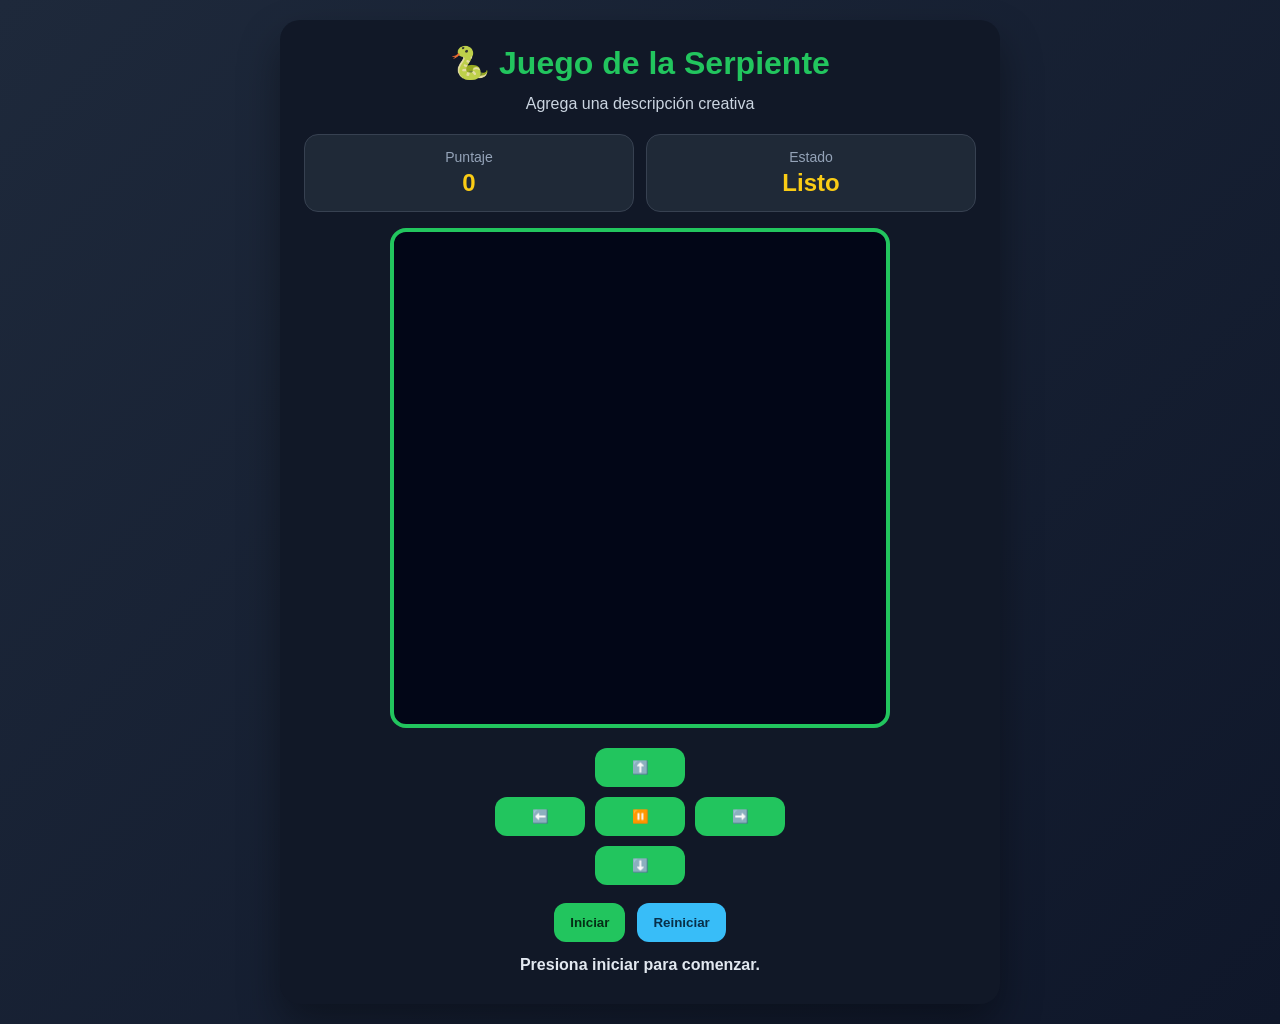
==== serpiente.html @ 642b3e45 "Primer commit Proyecto juego de la serpiente" ====
<!DOCTYPE html>
<html lang="es">
<head>
  <meta charset="UTF-8" />
  <meta name="viewport" content="width=device-width, initial-scale=1.0" />
  <title>Juego de la Serpiente - Taller</title>
   <link rel="stylesheet" href="serpiente.css">
</head>
<body>
  <main class="contenedor-juego">
    <h1>🐍 Juego de la Serpiente</h1>
    <p class="descripcion">
      Agrega una descripción creativa
    </p>

    <section class="panel-info">
      <div class="tarjeta-info">
        <span>Puntaje</span>
        <strong id="puntaje">0</strong>
      </div>
      <div class="tarjeta-info">
        <span>Estado</span>
        <strong id="estado">Listo</strong>
      </div>
    </section>

    <canvas id="canvasJuego" width="500" height="500"></canvas>

    <section class="controles">
      <button class="vacio">-</button>
      <button onclick="cambiarDireccion('arriba')">⬆️</button>
      <button class="vacio">-</button>

      <button onclick="cambiarDireccion('izquierda')">⬅️</button>
      <button onclick="pausarJuego()">⏸️</button>
      <button onclick="cambiarDireccion('derecha')">➡️</button>

      <button class="vacio">-</button>
      <button onclick="cambiarDireccion('abajo')">⬇️</button>
      <button class="vacio">-</button>
    </section>

    <section class="acciones">
      <button onclick="iniciarJuego()">Iniciar</button>
      <button class="secundario" onclick="reiniciarJuego()">Reiniciar</button>
    </section>

    <p id="mensaje" class="mensaje">Presiona iniciar para comenzar.</p>
  </main>

  <script src="serpiente.js"></script>
</body>
</html>
---- serpiente.css ----
* {
    box-sizing: border-box;
    margin: 0;
    padding: 0;
    font-family: Arial, Helvetica, sans-serif;
}

body {
    min-height: 100vh;
    background: linear-gradient(135deg, #1e293b, #0f172a);
    color: white;
    display: flex;
    justify-content: center;
    align-items: center;
    padding: 20px;
}

.contenedor-juego {
    width: 100%;
    max-width: 720px;
    background: #111827;
    border-radius: 20px;
    padding: 24px;
    box-shadow: 0 20px 40px rgba(0, 0, 0, 0.35);
    text-align: center;
}

h1 {
    margin-bottom: 10px;
    font-size: 32px;
    color: #22c55e;
}

.descripcion {
    margin-bottom: 18px;
    color: #cbd5e1;
    line-height: 1.5;
}

.panel-info {
    display: flex;
    justify-content: space-between;
    gap: 12px;
    margin-bottom: 16px;
    flex-wrap: wrap;
}

.tarjeta-info {
    flex: 1;
    min-width: 150px;
    background: #1f2937;
    padding: 14px;
    border-radius: 14px;
    border: 1px solid #374151;
}

.tarjeta-info span {
    display: block;
    font-size: 14px;
    color: #94a3b8;
    margin-bottom: 4px;
}

.tarjeta-info strong {
    font-size: 24px;
    color: #facc15;
}

canvas {
    width: 100%;
    max-width: 500px;
    background: #020617;
    border: 4px solid #22c55e;
    border-radius: 16px;
    display: block;
    margin: 0 auto 20px auto;
}

.controles {
    display: grid;
    grid-template-columns: repeat(3, 90px);
    gap: 10px;
    justify-content: center;
    align-items: center;
    margin-bottom: 18px;
}

.controles button,
.acciones button {
    border: none;
    border-radius: 12px;
    padding: 12px 16px;
    background: #22c55e;
    color: #052e16;
    font-weight: bold;
    cursor: pointer;
    transition: 0.2s;
}

.controles button:hover,
.acciones button:hover {
    transform: scale(1.05);
    background: #86efac;
}

.vacio {
    visibility: hidden;
}

.acciones {
    display: flex;
    justify-content: center;
    gap: 12px;
    flex-wrap: wrap;
}

.acciones .secundario {
    background: #38bdf8;
    color: #082f49;
}

.mensaje {
    margin-top: 14px;
    color: #e2e8f0;
    min-height: 24px;
    font-weight: bold;
}

@media (max-width: 520px) {
    h1 {
        font-size: 24px;
    }

    .controles {
        grid-template-columns: repeat(3, 75px);
    }

    .controles button,
    .acciones button {
        padding: 10px;
    }
}
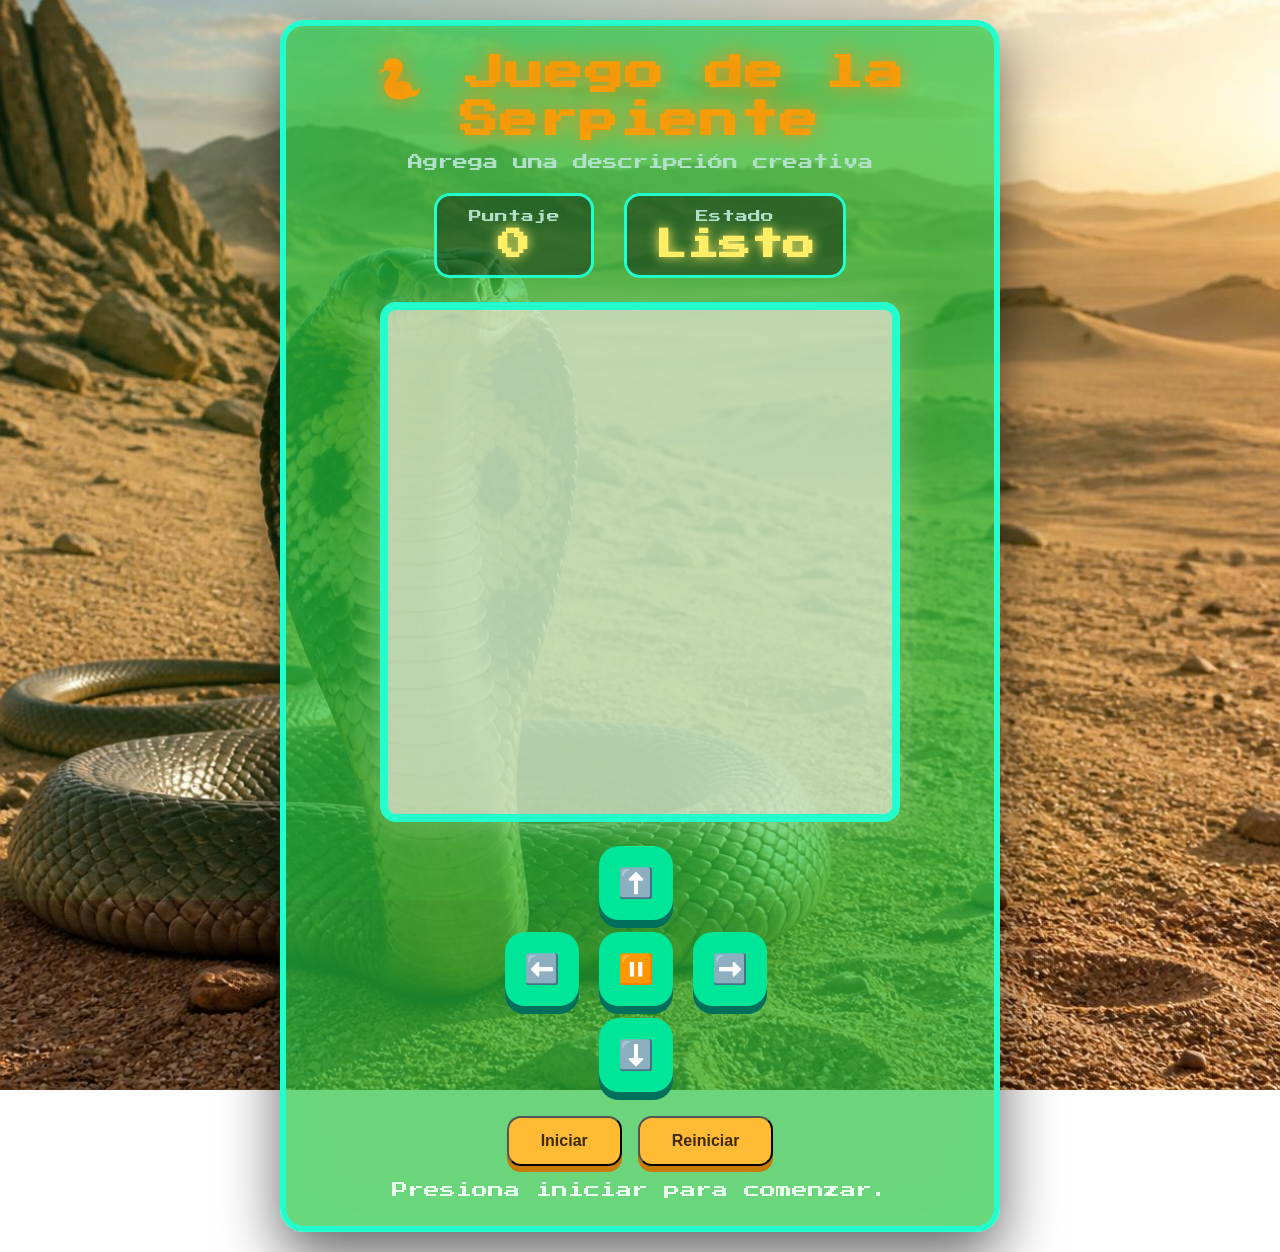
==== commit dc7ae276: "Mejoras en la interfaz grafica del juego" ====
--- a/serpiente.html
+++ b/serpiente.html
@@ -4,7 +4,7 @@
   <meta charset="UTF-8" />
   <meta name="viewport" content="width=device-width, initial-scale=1.0" />
   <title>Juego de la Serpiente - Taller</title>
-   <link rel="stylesheet" href="serpiente.css">
+  <link rel="stylesheet" href="serpiente.css">
 </head>
 <body>
   <main class="contenedor-juego">
@@ -43,11 +43,11 @@
     <section class="acciones">
       <button onclick="iniciarJuego()">Iniciar</button>
       <button class="secundario" onclick="reiniciarJuego()">Reiniciar</button>
-    </section>
+    </section><br>
 
     <p id="mensaje" class="mensaje">Presiona iniciar para comenzar.</p>
   </main>
 
   <script src="serpiente.js"></script>
 </body>
-</html>
+</html>
--- a/serpiente.css
+++ b/serpiente.css
@@ -1,142 +1,189 @@
+@import url('https://fonts.googleapis.com/css2?family=Press+Start+2P&display=swap');
+
 * {
     box-sizing: border-box;
     margin: 0;
     padding: 0;
-    font-family: Arial, Helvetica, sans-serif;
+}
+
+:root {
+    --bg: #0F2A1A;
+    --canvas-bg: #1A3A2A;
+    --snake: #44FFAA;
+    --food: #FFEE66;
+    --accent: #22FFCC;
+    --btn-primary: #00E699;
+    --btn-secondary: #FFBB33;
+    --text: #E8FFEE;
+    --text-muted: #B0E0C8;
 }
 
 body {
+    font-family: 'Press Start 2P', system-ui, sans-serif;
+    color: var(--text);
     min-height: 100vh;
-    background: linear-gradient(135deg, #1e293b, #0f172a);
-    color: white;
     display: flex;
     justify-content: center;
     align-items: center;
     padding: 20px;
+    
+    /* ✅ IMAGEN DE FONDO AGREGADA */
+    background-image: 
+        url('serpiente.jpg'),
+        radial-gradient(circle at 25% 30%, rgba(68, 255, 170, 0.12) 0%, transparent 100%),
+        radial-gradient(circle at 75% 70%, rgba(255, 238, 102, 0.08) 0%, transparent 100%);
+    
+    background-size: cover;           /* La imagen cubre toda la pantalla */
+    background-position: center;      /* Centra la imagen */
+    background-repeat: no-repeat;     /* No repetir la imagen */
+    background-attachment: fixed;     /* La imagen no se mueve al hacer scroll */
+    background-blend-mode: overlay;   /* Mezcla la imagen con los gradientes */
 }
 
 .contenedor-juego {
     width: 100%;
     max-width: 720px;
-    background: #111827;
-    border-radius: 20px;
-    padding: 24px;
-    box-shadow: 0 20px 40px rgba(0, 0, 0, 0.35);
+    background: rgba(36, 192, 59, 0.671);
+    border: 6px solid var(--accent);
+    border-radius: 24px;
+    padding: 28px 20px;
+    box-shadow: 0 25px 60px rgba(0, 0, 0, 0.6),
+                inset 0 0 80px rgba(68, 255, 170, 0.12);
     text-align: center;
 }
 
 h1 {
-    margin-bottom: 10px;
-    font-size: 32px;
-    color: #22c55e;
+    font-size: 2.4rem;
+    margin-bottom: 12px;
+    background: orange;
+    -webkit-background-clip: text;
+    -webkit-text-fill-color: transparent;
+    text-shadow: 0 0 20px rgba(232, 144, 21, 0.979);
+    letter-spacing: 2px;
 }
 
 .descripcion {
-    margin-bottom: 18px;
-    color: #cbd5e1;
-    line-height: 1.5;
+    color: var(--text-muted);
+    margin-bottom: 20px;
+    font-size: 0.95rem;
+    line-height: 1.4;
 }
 
 .panel-info {
     display: flex;
-    justify-content: space-between;
-    gap: 12px;
-    margin-bottom: 16px;
+    justify-content: center;
+    gap: 30px;
+    margin-bottom: 24px;
     flex-wrap: wrap;
 }
 
 .tarjeta-info {
-    flex: 1;
-    min-width: 150px;
-    background: #1f2937;
-    padding: 14px;
-    border-radius: 14px;
-    border: 1px solid #374151;
+    background: rgba(0, 0, 0, 0.4);
+    padding: 14px 28px;
+    border-radius: 16px;
+    border: 3px solid var(--accent);
+    min-width: 160px;
 }
 
 .tarjeta-info span {
     display: block;
-    font-size: 14px;
-    color: #94a3b8;
-    margin-bottom: 4px;
+    font-size: 0.8rem;
+    color: var(--text-muted);
+    margin-bottom: 6px;
 }
 
 .tarjeta-info strong {
-    font-size: 24px;
-    color: #facc15;
+    font-size: 2rem;
+    color: var(--food);
+    text-shadow: 0 0 12px var(--food);
 }
 
 canvas {
     width: 100%;
-    max-width: 500px;
-    background: #020617;
-    border: 4px solid #22c55e;
+    max-width: 520px;
+    background: rgba(243, 235, 226, 0.68);
+    border: 8px solid var(--accent);
     border-radius: 16px;
     display: block;
-    margin: 0 auto 20px auto;
+    margin: 14px auto;
+    image-rendering: pixelated;
+    box-shadow: 0 0 40px rgba(255, 255, 255, 0.242);
 }
 
+/* Botones tipo almohadilla */
 .controles {
     display: grid;
-    grid-template-columns: repeat(3, 90px);
-    gap: 10px;
+    grid-template-columns: repeat(3, 82px);
+    gap: 12px;
     justify-content: center;
-    align-items: center;
-    margin-bottom: 18px;
+    margin: 24px 0;
 }
 
-.controles button,
-.acciones button {
+.controles button {
+    height: 74px;
+    width: 74px;
     border: none;
-    border-radius: 12px;
-    padding: 12px 16px;
-    background: #22c55e;
-    color: #052e16;
+    border-radius: 20px;
+    font-size: 1.8rem;
     font-weight: bold;
     cursor: pointer;
-    transition: 0.2s;
+    transition: all 0.12s ease;
+    box-shadow: 0 8px 0 #006f5c;
+    background: var(--btn-primary);
+    color: #052e16;
+    display: flex;
+    align-items: center;
+    justify-content: center;
 }
 
-.controles button:hover,
-.acciones button:hover {
-    transform: scale(1.05);
-    background: #86efac;
+.controles button:active {
+    transform: translateY(6px);
+    box-shadow: 0 2px 0 #006f5c;
 }
 
-.vacio {
-    visibility: hidden;
+.vacio { 
+    visibility: hidden; 
 }
 
 .acciones {
     display: flex;
     justify-content: center;
-    gap: 12px;
+    gap: 16px;
     flex-wrap: wrap;
+    margin-top: 10px;
 }
 
-.acciones .secundario {
-    background: #38bdf8;
-    color: #082f49;
+.acciones button {
+    padding: 14px 32px;
+    font-size: 1rem;
+    border-radius: 14px;
+    box-shadow: 0 6px 0 #c97a00;
+    background: var(--btn-secondary);
+    color: #3d2a00;
+    font-weight: bold;
+    cursor: pointer;
+    transition: all 0.12s ease;
 }
 
-.mensaje {
-    margin-top: 14px;
-    color: #e2e8f0;
-    min-height: 24px;
-    font-weight: bold;
+.acciones button:active {
+    transform: translateY(4px);
+    box-shadow: 0 2px 0 #c97a00;
 }
 
-@media (max-width: 520px) {
+/* Responsive */
+@media (max-width: 600px) {
+    .contenedor-juego {
+        padding: 20px 15px;
+    }
     h1 {
-        font-size: 24px;
+        font-size: 1.9rem;
     }
-
     .controles {
-        grid-template-columns: repeat(3, 75px);
+        grid-template-columns: repeat(3, 68px);
     }
-
-    .controles button,
-    .acciones button {
-        padding: 10px;
+    .controles button {
+        height: 62px;
+        width: 62px;
+        font-size: 1.6rem;
     }
 }
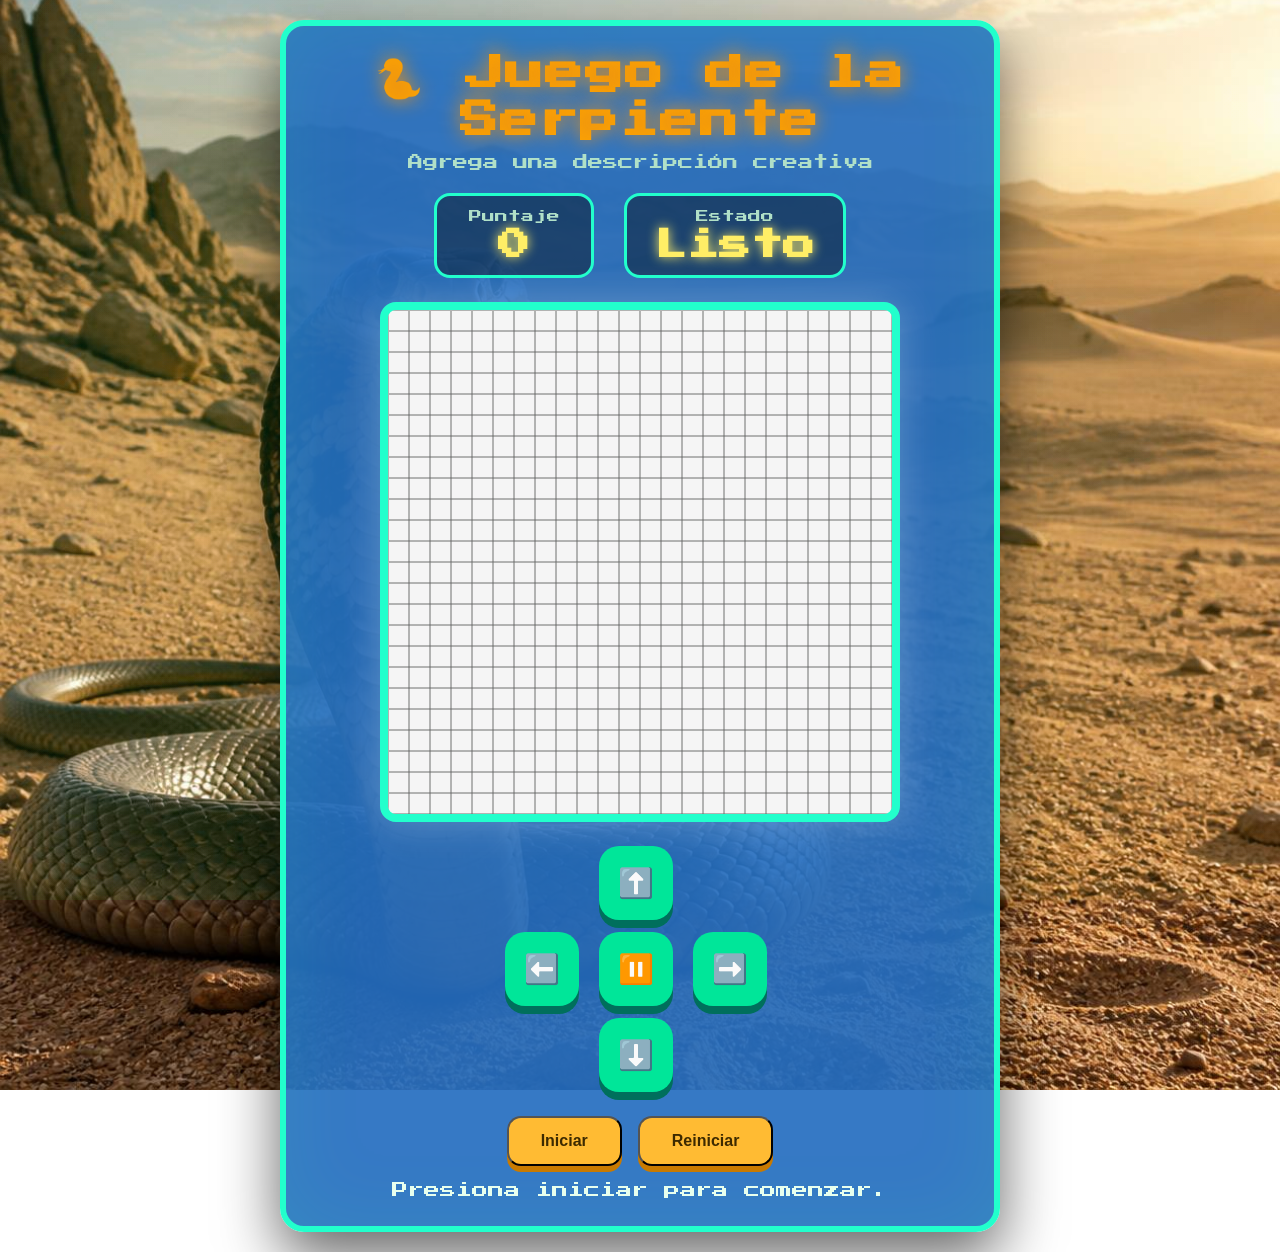
==== commit 124ca171: "dibujar cuadricula// 2 for//" ====
--- a/serpiente.html
+++ b/serpiente.html
@@ -24,7 +24,7 @@
       </div>
     </section>
 
-    <canvas id="canvasJuego" width="500" height="500"></canvas>
+    <canvas id="canvasJuego" width="600" height="600"></canvas>
 
     <section class="controles">
       <button class="vacio">-</button>
--- a/serpiente.css
+++ b/serpiente.css
@@ -43,7 +43,7 @@
 .contenedor-juego {
     width: 100%;
     max-width: 720px;
-    background: rgba(36, 192, 59, 0.671);
+    background: rgba(36, 109, 192, 0.919);
     border: 6px solid var(--accent);
     border-radius: 24px;
     padding: 28px 20px;
@@ -101,7 +101,7 @@
 canvas {
     width: 100%;
     max-width: 520px;
-    background: rgba(243, 235, 226, 0.68);
+    background: whitesmoke;
     border: 8px solid var(--accent);
     border-radius: 16px;
     display: block;
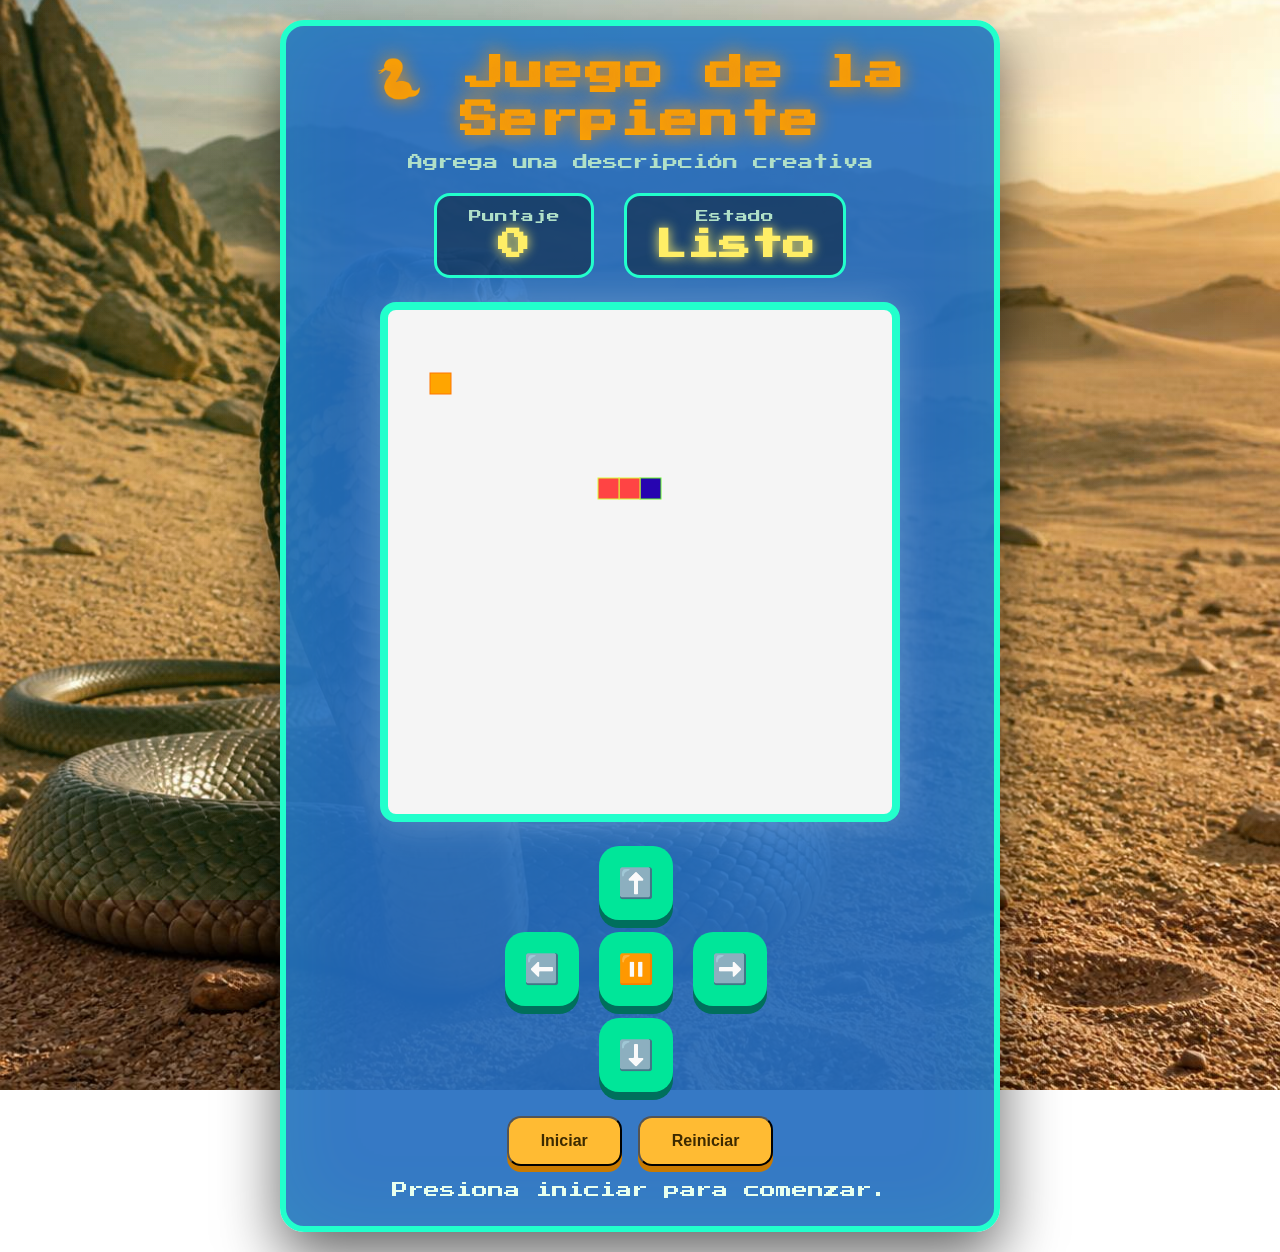
==== commit 6a9d2c16: "velocidad movimiento de la serpiente" ====
--- a/serpiente.html
+++ b/serpiente.html
@@ -18,6 +18,7 @@
         <span>Puntaje</span>
         <strong id="puntaje">0</strong>
       </div>
+      
       <div class="tarjeta-info">
         <span>Estado</span>
         <strong id="estado">Listo</strong>
--- a/serpiente.css
+++ b/serpiente.css
@@ -56,7 +56,7 @@
     font-size: 2.4rem;
     margin-bottom: 12px;
     background: orange;
-    -webkit-background-clip: text;
+    background-clip: text;
     -webkit-text-fill-color: transparent;
     text-shadow: 0 0 20px rgba(232, 144, 21, 0.979);
     letter-spacing: 2px;
